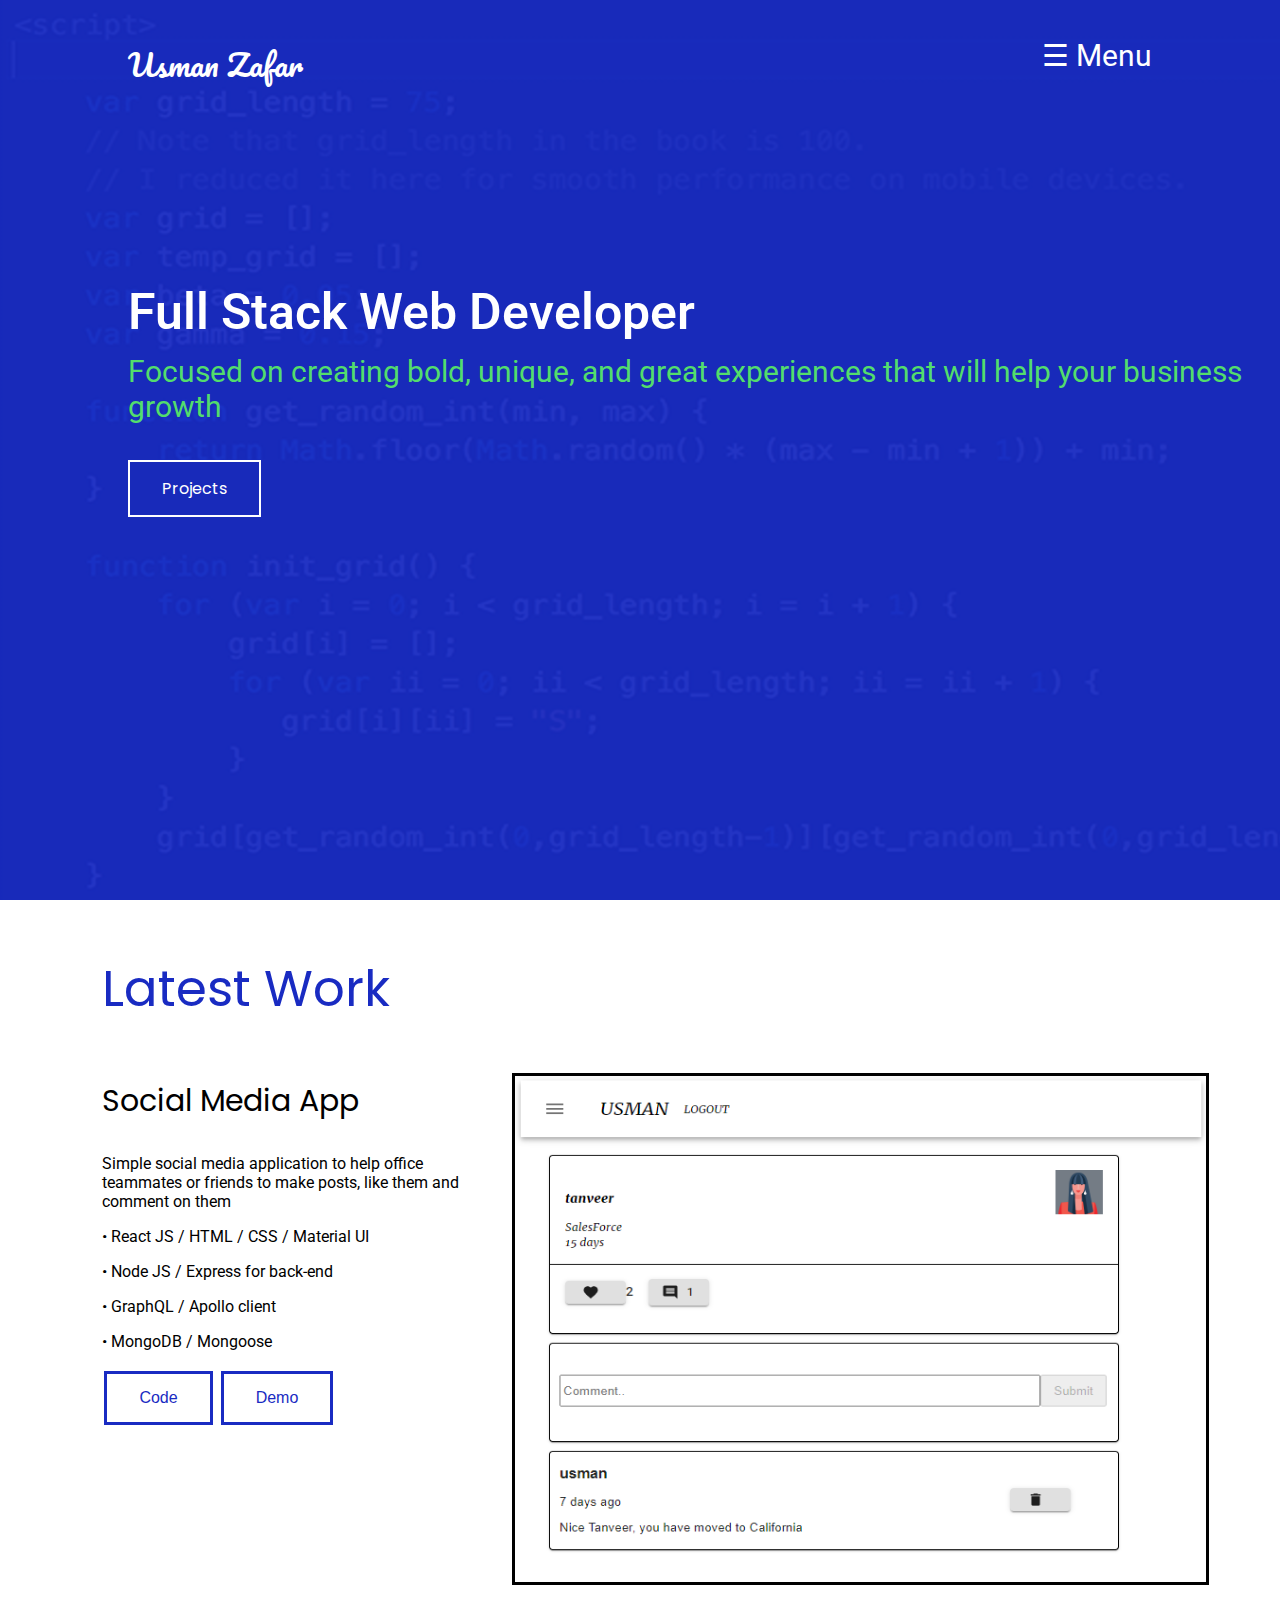
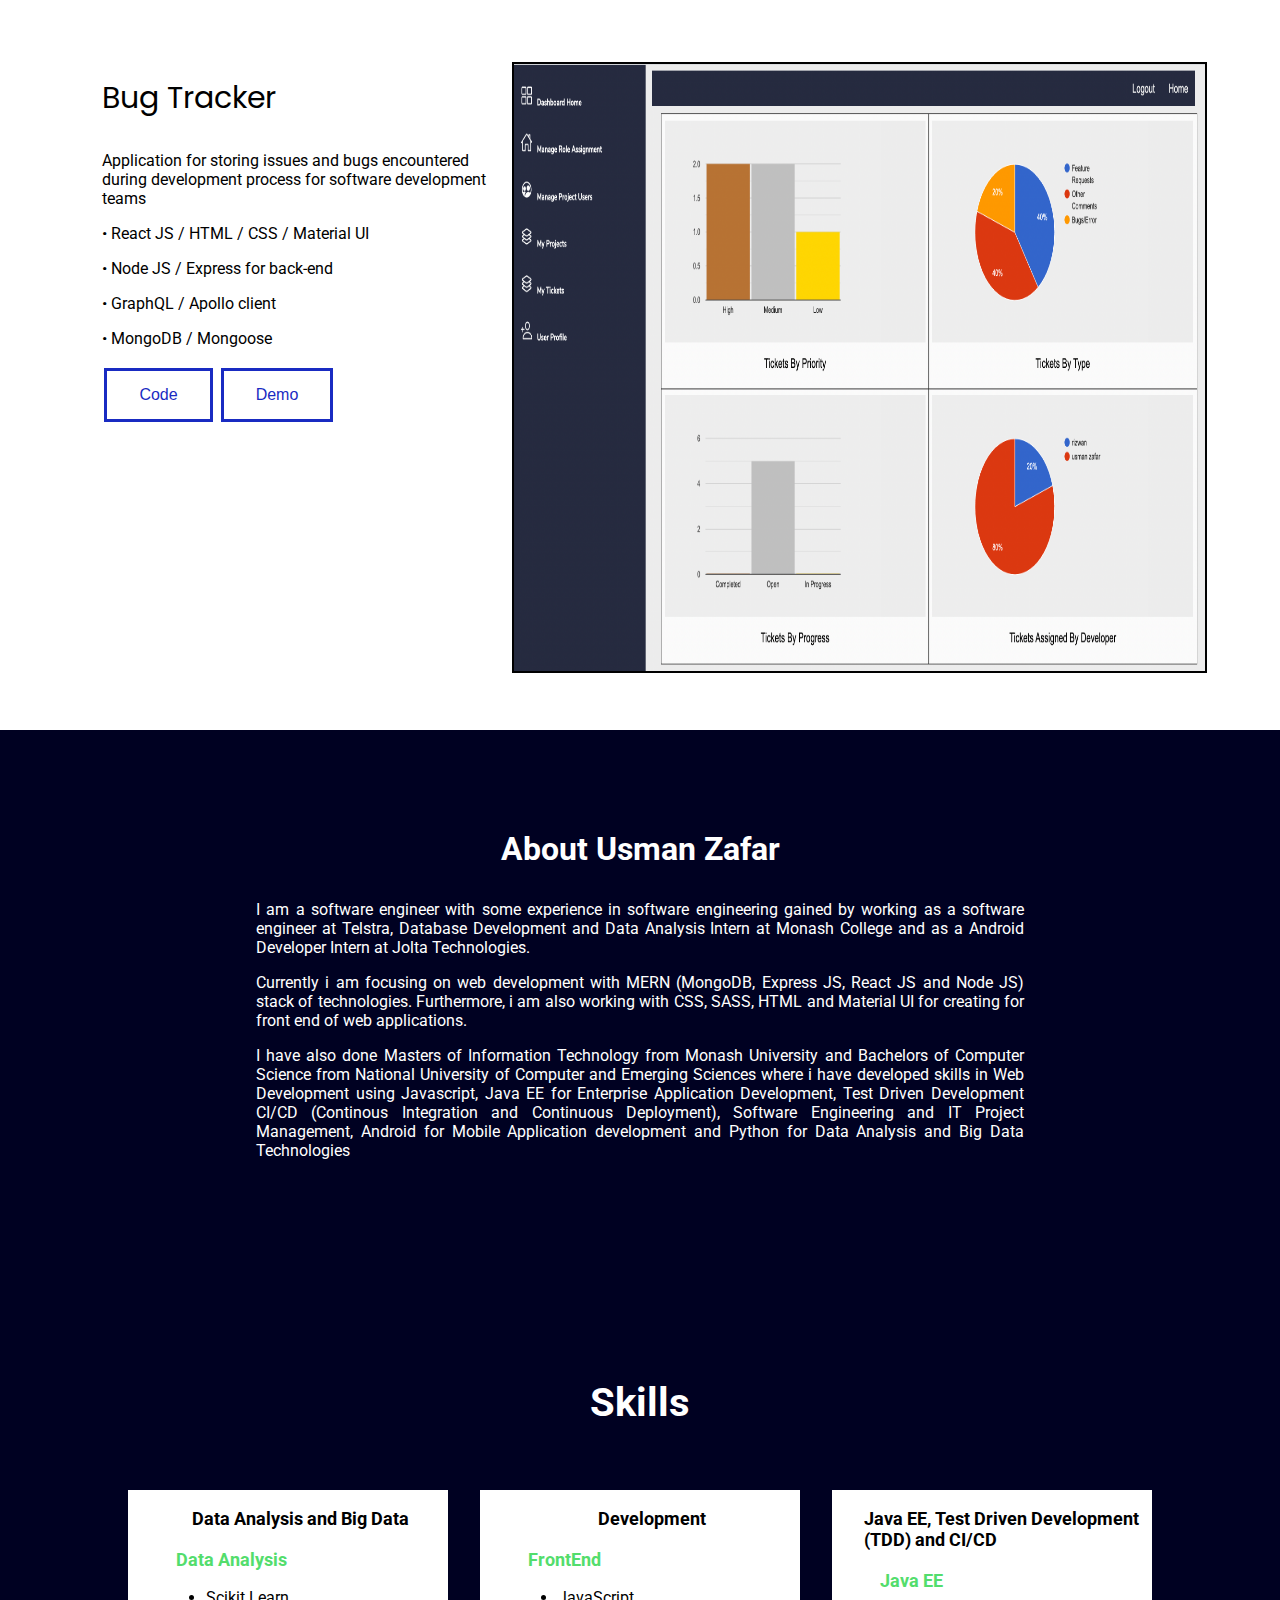
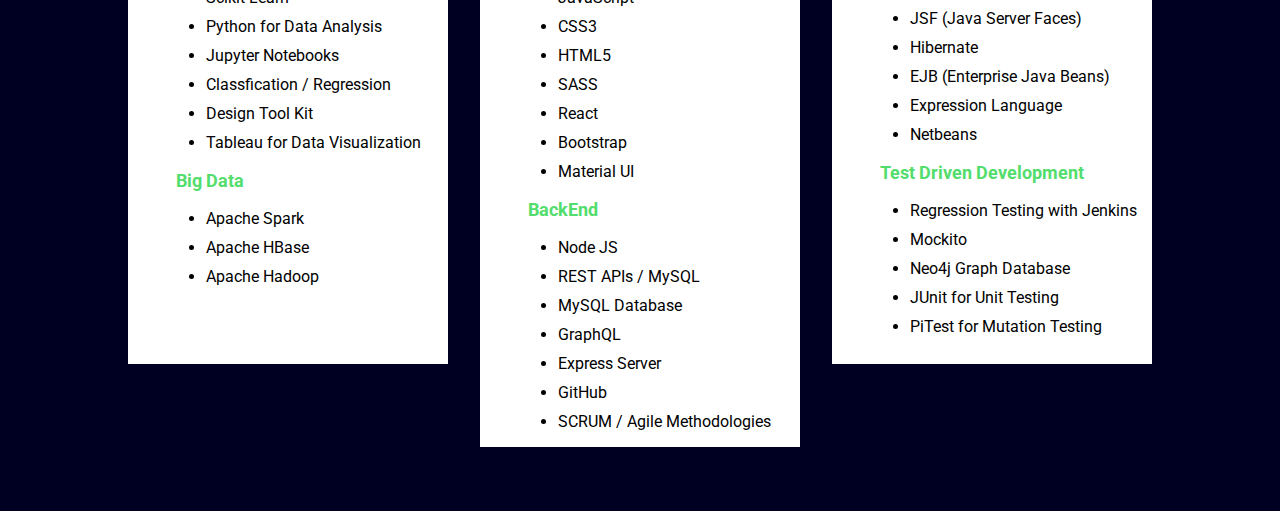
==== index.html @ 54c16af3 "Added more changes for the links" ====
<!DOCTYPE html>
<html lang="en">
<head>
<style>

body {
  font-family: 'Roboto', sans-serif;
  height: 100vh;
  margin: 0;
}

.overlay {
  height: 100%;
  width: 0;
  position: fixed;
  z-index: 1;
  top: 0;
  left: 0;
  background-color: white;
  overflow-x: hidden;
  transition: 0.5s;
}

.overlay-content {
  position: relative;
  top: 25%;
  width: 100%;
  text-align: center;
  margin-top: 30px;
}

.overlay a {
  padding: 8px;
  text-decoration: none;
  font-size: 50px;
  color: #192BC3;
  display: block;
  transition: 0.3s;
}

.linkOne{
  padding: 8px;
  text-decoration: none;
  font-size: 50px;
  color: #192BC3;
  display: block;
  transition: 0.3s;
}

.linkTwo{
  padding: 8px;
  text-decoration: none;
  font-size: 50px;
  color: #192BC3;
  display: block;
  transition: 0.3s;
}

.linkThree{
  padding: 8px;
  text-decoration: none;
  font-size: 50px;
  color: #192BC3;
  display: block;
  transition: 0.3s;
}

.overlay a:hover, .overlay a:focus {
  color: #192BC2;
  text-decoration: none;
  font-size: 60px;
}

.overlay .closebtn {
  position: absolute;
  top: 20px;
  right: 45px;
  font-size: 60px;
  color:#192BC2;
}

@media screen and (max-height: 450px) {
  .overlay a {font-size: 20px}
  .overlay .closebtn {
  font-size: 40px;
  top: 15px;
  right: 35px;
  }
}

.containerOne {
  display: flex;
  justify-content: space-between;
  align-items: flex-end;
}

a:link {
  color: #FFFFFF;
  text-decoration: none;
}

a:hover {
  color: yellow;
  background-color: transparent;
  text-decoration: underline;
}
.buttonThree {
  background-color: white;
  border: 3px solid #192BC2;
  color: #192BC2;
  padding: 15px 32px;
  text-align: center;
  text-decoration: none;
  display: inline-block;
  font-size: 16px;
  margin: 4px 2px;
  cursor: pointer;
}

  .button {
  background-color: white;
  border: 3px solid #192BC2;
  color: #192BC2;
  padding: 15px 32px;
  text-align: center;
  text-decoration: none;
  display: inline-block;
  font-size: 16px;
  margin: 4px 2px;
  cursor: pointer;
}

.button:hover {
  background-color: #192BC2;; /* Green */
  color: white;
  padding: 18px 40px;
}

.buttonOneProjects {
  font-family: 'Poppins', arial;
  color:white;
  padding: 14px 32px;
  text-align: center;
  text-decoration: none;
  display: inline-block;
  font-size: 16px;
  margin: 6px 4px;
  cursor: pointer;
  margin-left: 7.5%;
  margin-right: 80%;
  display:inline-block;
  border: 2px solid white;
}
.buttonOneProjects:hover {
    background-color: white; /* Green */
    text-decoration: none;
    color: green;
    padding: 18px 40px;
}

.hand {
    width: 50px;
    height: 50px;
    margin-left: 5%;
    transition: 0.5s;
    animation: cowmove 3s infinite;   
    display:inline-block
}
.menuButton {
  font-size:30px;cursor:pointer;float: right;margin-top: 3%; margin-right: 10%;
  color: white;
}

.menuButton:hover {
  padding: 5px;
  background-color:#193ec2;
  border-radius: 10px;
}

@keyframes cowmove{
    0% {
      transform: translateX(40px) rotateY(0deg);
    }
    49% {
      transform: translateX(10px) rotateY(0deg);
    }
    50% {
      transform: translateX(10px) rotateY(360deg);
    }
    100% {
      transform: translateX(40px) rotateY(360deg);
    }
}

    </style>
    <link rel="stylesheet" type="text/css" href="css/menu.css">
    <meta charset="UTF-8">
    <meta name="viewport" content="width-device-width, initial-scale=1.0">
    <title>Document</title>
    <link rel="stylesheet" href="css/main.css">
</head>

<script>
  function openNav() {
    document.getElementById("myNav").style.width = "100%";
  }
  
  function closeNav() {
    document.getElementById("myNav").style.width = "0%";
  }
  </script>
<body>
 
<pageOne>

  <div id="myNav" class="overlay">
    <a href="javascript:void(0)" class="closebtn" onclick="closeNav()">&times;</a>
    <div class="overlay-content">

      <a href="#socialMediaApp" class="linkOne" onclick="closeNav()">Latest Work
      </a>
      <a href="#pageThreeDivId" class="linkTwo" onclick="closeNav()">About</a>
      <a href="#containerId" class="linkThree" onclick="closeNav()">Skills</a>
    </div>
  </div>
  
  <div class="owl">
   
    <span class="menuButton" onclick="openNav()">&#9776; Menu</span>
    <p class="nameTitle">Usman Zafar</p>
    <h1 class="title">Full Stack Web Developer</h1>
    <p class="titledescription"> Focused on creating bold, unique, and great experiences that will help your business growth  </p>

    <div class="containerOne">
    <a href="#socialMediaApp"  class="buttonOneProjects" type="button">Projects</a>
    </div>
  </div>
</pageOne>

<pageTwo>
<part>
    <p class="titleLatestWork"id="socialMediaApp">Latest Work</p>
    <p class="subtitle1">Social Media App</p>
    <p class="featured-desc">Simple social media application to help office teammates or friends to make posts,
      like them and comment on them
    </p>
    <p class="featured-desc"> </p>
    <p class="featured-desc"> •  React JS / HTML / CSS / Material UI</p>
    <p class="featured-desc"> •  Node JS / Express for back-end</p>
    <p class="featured-desc"> •  GraphQL / Apollo client</p>
    <p class="featured-desc"> •  MongoDB / Mongoose </p>

    <p class="featured-desc-2" id="featured-desc-image">  
    <input class="button" type="BUTTON" value="Code" onclick="window.location.href='https://github.com/Uzaf2/merng-social-media-application'">
    <input class="button" type="BUTTON" value="Demo" onclick="window.location.href='https://merng-social-media-application.netlify.app'">
    </p>
</part>
<part>
    <a href="https://merng-social-media-application.netlify.app">
        <img class="socialMediaAppImage" id="socialMediaApp2" src="images/socialMediaApplication.PNG" alt="Fretastic">
    </a>
</part>
</pageTwo>

<pageFive>
  <element>
  <p class="subtitle-element-1">Bug Tracker</p>
  <p class="featured-desc-element"> Application for storing issues and bugs encountered during development process for software development teams  </p>
  <p class="featured-desc-element"> </p>
  <p class="featured-desc-element"> •  React JS / HTML / CSS / Material UI</p>
  <p class="featured-desc-element"> •  Node JS / Express for back-end</p>
  <p class="featured-desc-element"> •  GraphQL / Apollo client</p>
  <p class="featured-desc-element"> •  MongoDB / Mongoose </p>
  <p class="featured-desc-element-2">
  <input class="button" type="BUTTON" value="Code" onclick="window.location.href='https://github.com/Uzaf2/bugTracker'">
  <input class="button" type="BUTTON" value="Demo" onclick="window.location.href='https://bugtrackerapplication.netlify.app/'">
  </p>
</element>
  <element>
      <a href="https://bugtrackerapplication.netlify.app/">
      <img class="bugTrackerAppImage" src="images/BugTracker2.png" alt="Fretastic"></a>
      </element>
</pageFive>

<pageThree>
  <div class="pageThreeDiv" id="pageThreeDivId">
  <p class="pageThreeTitle">
    About Usman Zafar
  </p>
  <p class="paragraph">
   I am a software engineer with some experience in software engineering gained by working as a software engineer at 
   Telstra, Database Development and Data Analysis Intern at Monash College and as a Android Developer Intern at Jolta Technologies.
  </p>
  <p class="paragraph">
Currently i am focusing on web development with MERN (MongoDB, Express JS, React JS and Node JS) stack of technologies. Furthermore, i am also working with CSS, SASS, HTML 
and Material UI for creating for front end of web applications.
</p>

<p class="paragraph">

I have also done Masters of Information Technology from Monash University and Bachelors of Computer Science from National University of Computer and Emerging Sciences
where i have developed skills in Web Development using Javascript, Java EE for Enterprise Application Development, Test Driven Development CI/CD (Continous Integration 
and Continuous Deployment), Software Engineering and IT Project Management, Android for Mobile Application development and Python for Data Analysis
and Big Data Technologies
</p>
</div>
</pageThree>
<pageFour>


    <div class="pageFourTitle">
     Skills
    </div>
    <div class="container" id="containerId">


    <div class="item-a">
      <p class="heading2">Data Analysis and Big Data</p>

      <p class= "subHeading">Data Analysis</p>
    <ul>
      <li>Scikit Learn</li>
      <li>Python for Data Analysis</li>
      <li>Jupyter Notebooks</li>
      <li>Classfication / Regression</li>
      <li>Design Tool Kit</li>
      <li>Tableau for Data Visualization</li>

    </ul>
      <p class= "subHeading">Big Data</p>
      <ul>
      <li>Apache Spark</li>
      <li>Apache HBase</li>
      <li>Apache Hadoop</li>
    </ul>
    </ul>
  </div>
  <div class="item-b">
    <p class="heading">Development</p>
    
    <p class= "subHeading">FrontEnd</p>
    <ul>
      <li>JavaScript</li>
      <li>CSS3</li>
      <li>HTML5</li>
      <li>SASS</li>
      <li>React</li>
      <li>Bootstrap</li>
      <li>Material UI</li>
      </ul>
      <p class= "subHeading">BackEnd</p>
      <ul>
      <li>Node JS</li>
      <li>REST APIs / MySQL</li>
      <li>MySQL Database</li>
      <li>GraphQL</li>
      <li>Express Server</li>
      <li>GitHub</li>
      <li>SCRUM / Agile Methodologies</li>
    </ul>
  
</div>
<div class="item-c">
  <p class="heading3">Java EE, Test Driven Development (TDD) and CI/CD </p>

  <p class= "subHeading">Java EE</p>
<ul>
  <li>JSF (Java Server Faces)</li>
  <li>Hibernate</li>
  <li>EJB (Enterprise Java Beans)</li>
  <li>Expression Language</li>
  <li>Netbeans</li>

</ul>
  <p class= "subHeading">Test Driven Development </p>
  <ul>
  <li>Regression Testing with Jenkins</li>
  <li>Mockito</li>
  <li>Neo4j Graph Database</li>
  <li>JUnit for Unit Testing</li>
  <li>PiTest for Mutation Testing</li>
</ul>
</ul>
</div>
</div>
</pageFour>
</body>
</html>
---- css/main.css ----
@import url("https://fonts.googleapis.com/css2?family=Poppins:wght@300;400;700&display=swap");
@import url("https://fonts.googleapis.com/css2?family=Roboto:wght@300;400;700&display=swap");
@import url("https://fonts.googleapis.com/css2?family=Roboto:ital,wght@0,300;0,400;1,500&display=swap");
@import url("https://fonts.googleapis.com/css2?family=Pacifico&family=Roboto:ital,wght@0,300;0,400;1,500&display=swap");
@import url(https://fonts.googleapis.com/css?family=Montserrat:400,700);
body {
  font-family: 'Roboto', sans-serif;
}

.owl {
  top: 50%;
  left: 50%;
  min-width: 100%;
  min-height: 100%;
  background: url(./download.png);
}

.imageResolution {
  width: 500px;
  height: 500px;
}

.pageOne {
  margin: 0;
  min-height: 100%;
  min-width: 100%;
}

.buttonOneProjects {
  margin-left: 10%;
}
.hand {
  margin-left: 0px;
}

h1 {
  color: white;
  font-family: 'Poppins', arial;
  font-weight: 20;
  font-size: 32px;
  margin-top: 20%;
  margin-left: 20%;
}

h3 {
  color: white;
  font-family: 'Poppins', arial;
  font-size: 16px;
  font-weight: 20;
  margin-left: 20%;
}

.grid-container {
  display: -ms-grid;
  display: grid;
  -ms-grid-columns: 30% 70%;
      grid-template-columns: 30% 70%;
  -ms-grid-rows: 30% 70%;
      grid-template-rows: 30% 70%;
  background-color: #2196F3;
  padding: 0px;
  width: 100%;
  height: 100%;
}

.grid-item1 {
  background-color: #1181B2;
  border: 0px solid rgba(0, 0, 0, 0.8);
  padding: 20px;
  font-size: 30px;
  text-align: center;
}

.grid-item2 {
  background-color: #2A1B3D;
  border: 0px solid rgba(0, 0, 0, 0.8);
  padding: 0px;
  font-size: 30px;
  text-align: center;
}

.grid-item3 {
  background-color: #2A1B3D;
  border: 0px solid rgba(0, 0, 0, 0.8);
  padding: 20px;
  font-size: 30px;
  text-align: center;
}

.grid-item4 {
  background-color: #A4B3B6;
  border: 0px solid rgba(0, 0, 0, 0.8);
  padding: 20px;
  font-size: 30px;
  text-align: center;
}

.grid-item2 ul {
  display: -webkit-box;
  display: -ms-flexbox;
  display: flex;
  margin-top: 0%;
  list-style-type: none;
  margin: 0;
  padding: 0;
}

.grid-item2 ul a {
  display: block;
  padding: 0 1em;
  color: white;
  text-decoration: none;
  font-family: 'Poppins', arial;
  margin-right: 70%;
}

.grid-item2 ul li {
  font-weight: 1px;
  font-size: 15px;
}

pageTwo {
  margin: 0;
  display: -ms-grid;
  display: grid;
  -ms-grid-columns: 40% 60%;
  grid-template-columns: 40% 60%;
  -ms-grid-rows: 100%;
  grid-template-rows: 100%;
      grid-template-areas: "part1 part2 " "part1 part2 ";
  min-height: 80%;
  min-width: 100%;
}

.pageThree {
  color: #000122;
}

part:nth-of-type(1) {
  -ms-grid-row: 1;
  -ms-grid-row-span: 2;
  -ms-grid-column: 1;
  grid-area: part1;
  background-color: #FFFFFF;
  width: 100%;
  height: 100%;
}

part:nth-of-type(1) p {
  color: white;
  font-family: 'Poppins', arial;
}

part:nth-of-type(1) .titleLatestWork {
  font-size: 50px;
  margin-top: 10%;
  margin-left: 20%;
  color: #192BC2;
}

part:nth-of-type(1) .subtitle1 {
  font-size: 30px;
  margin-top: 10%;
  margin-left: 20%;
  color: black;
}

part:nth-of-type(1) .subtitle2 {
  font-size: 30px;
  margin-top: 10%;
  margin-left: 20%;
  font-family: 'Roboto', sans-serif;
  font-weight: 400;
  color: black;
}

part:nth-of-type(1) .featured-desc {
  margin-left: 10%;
  margin-left: 20%;
  font-family: 'Roboto', sans-serif;
  color: black;
}

part:nth-of-type(1) .featured-desc-2 {
  margin-left: 20%;
  margin-top: 0%;
  margin-bottom: 10%;
}

part:nth-of-type(2) {
  -ms-grid-row: 1;
  -ms-grid-row-span: 2;
  -ms-grid-column: 2;
  grid-area: part2;
  background-color: #FFFFFF;
  width: 100%;
  height: 100%;
}

.socialMediaAppImage {
  width: 90%;
  height: 70%;
  margin-top: 22.5%;
  margin-right: 10px;
  border: 3px solid black;
}

.socialMediaAppDiv {
  margin-top: 0%;
  margin-bottom: 10%;
  margin-bottom: 0%;
  margin-right: 10px;
  border: 2px solid black;
}

.bugTrackerAppImage {
  margin-top: 5%;
  margin-right: 10px;
  width: 90%;
  height: 90%;
  border: 2px solid black;
}

.skillsBody {
  background-color: #1181B2;
  border: 80px solid #2A1B3D;
}

.skillsBody p {
  color: white;
  font-family: 'Poppins', arial;
}

myskills {
  margin: 0;
  display: -ms-grid;
  display: grid;
  -ms-grid-columns: 20% 80%;
  grid-template-columns: 20% 80%;
  -ms-grid-rows: 100%;
  grid-template-rows: 100%;
      grid-template-areas: "form1 form2" "form1 form2";
}

form:nth-of-type(1) {
  -ms-grid-row: 1;
  -ms-grid-row-span: 2;
  -ms-grid-column: 1;
  grid-area: form1;
  width: 100%;
  height: 100%;
}

form:nth-of-type(2) {
  -ms-grid-row: 1;
  -ms-grid-row-span: 2;
  -ms-grid-column: 2;
  grid-area: form2;
  width: 100%;
  height: 100%;
}

.grid-container1 {
  background-color: #c03546;
  width: 100%;
  height: 100%;
}

.grid-container2 {
  background-color: #2A1B3D;
  width: 100%;
  height: 100%;
}

.skills-grid {
  display: -ms-grid;
  display: grid;
  -ms-grid-columns: 20% 80%;
      grid-template-columns: 20% 80%;
  -ms-grid-rows: 100%;
      grid-template-rows: 100%;
  background-color: #2196F3;
  padding: 0px;
  width: 100%;
  height: 100%;
}

.skills-grid-1 {
  background-color: #1181B2;
  border: 0px solid rgba(0, 0, 0, 0.8);
  padding: 20px;
  font-size: 30px;
  text-align: center;
}

.skills-grid-1 p {
  color: white;
  font-family: 'Poppins', arial;
  font-size: 20px;
}

.skills-grid-2 {
  background-color: #2A1B3D;
  border: 0px solid rgba(0, 0, 0, 0.8);
  padding: 20px;
  font-size: 30px;
  text-align: center;
}

.skills-grid-2 p {
  color: white;
  font-family: 'Poppins', arial;
  font-size: 14px;
  text-align: left;
}

.featured-desc {
  margin-right: 10%;
}

.title {
  color: white;
  margin-left: 10%;
  font-size: 50px;
  font-family: 'Roboto', sans-serif;
  font-weight: 550;
  margin-top: 15%;
  margin-bottom: 1%;
}

.titledescription {
  font-size: 30px;
  font-weight: 400;
  font-family: 'Roboto', sans-serif;
  margin-left: 10%;
  color: #53DD6C;
  margin-top: 0%;
}

.nameTitle {
  font-size: 30px;
  font-weight: 400;
  font-family: 'Pacifico', cursive;
  padding-left: 10%;
  color: white;
  margin-top: 0%;
  bottom: 50%;
  padding-top: 3%;
}

.titledescription2 {
  font-size: 30px;
  font-weight: 400;
  font-family: 'Roboto', sans-serif;
  padding-left: 10%;
  color: #53DD6C;
  margin-top: 0%;
  padding: 0%;
}

.anchor {
  margin-left: 20%;
  margin-top: 70%;
}

.name {
  margin-left: 10%;
  color: white;
  font-family: 'Poppins', arial;
  margin-top: 2%;
  font-size: 16px;
}

.contact-me {
  color: white;
  margin-top: 100px;
  font-family: 'Poppins', arial;
  font-size: 16px;
  text-decoration: none;
}

.contact-grid {
  display: -ms-grid;
  display: grid;
  -ms-grid-columns: 100%;
      grid-template-columns: 100%;
  -ms-grid-rows: 60% 40%;
      grid-template-rows: 60% 40%;
  background-color: #2196F3;
  padding: 0px;
  width: 100%;
  height: 100%;
}

.contact-grid p {
  text-align: left;
  margin-left: 10%;
}

.contact-grid-1 {
  background-color: #1181B2;
  border: 0px solid rgba(0, 0, 0, 0.8);
  padding: 0px;
  font-size: 30px;
}

.contact-grid-1 p {
  color: white;
  font-family: 'Poppins', arial;
  font-size: 20px;
}

.contact-grid-2 {
  background-color: #1e1e28;
  border: 0px solid rgba(0, 0, 0, 0.8);
  padding: 0px;
  font-size: 30px;
}

.contact-grid-2 p {
  color: white;
  font-family: 'Poppins', arial;
  font-size: 14px;
  text-align: left;
}

.contact {
  margin-top: 15%;
}

form {
  max-width: 420px;
  margin: 50px auto;
}

.feedback-input {
  color: white;
  font-family: Helvetica, Arial, sans-serif;
  font-weight: 500;
  font-size: 18px;
  border-radius: 5px;
  line-height: 22px;
  background-color: transparent;
  border: 2px solid #CC6666;
  -webkit-transition: all 0.3s;
  transition: all 0.3s;
  padding: 13px;
  margin-bottom: 15px;
  width: 100%;
  -webkit-box-sizing: border-box;
          box-sizing: border-box;
  outline: 0;
}

.feedback-input:focus {
  border: 2px solid #CC4949;
}

textarea {
  height: 150px;
  line-height: 150%;
  resize: vertical;
}

[type="submit"] {
  font-family: 'Montserrat', Arial, Helvetica, sans-serif;
  width: 100%;
  background: #CC6666;
  border-radius: 5px;
  border: 0;
  cursor: pointer;
  color: white;
  font-size: 24px;
  padding-top: 10px;
  padding-bottom: 10px;
  -webkit-transition: all 0.3s;
  transition: all 0.3s;
  margin-top: -4px;
  font-weight: 700;
}

[type="submit"]:hover {
  background: #CC4949;
}

.submitForm {
  margin-bottom: 13%;
}

.overlay a {
  padding: 8px;
  text-decoration: none;
  font-size: 50px;
  color: #192BC3;
  display: block;
  -webkit-transition: 0.3s;
  transition: 0.3s;
}

.overlay a:hover, .overlay a:focus {
  color: #192BC2;
  text-decoration: none;
  font-size: 60px;
}

a:link {
  color: white;
}

#1, #2 {
  float: left;
  width: 49%;
  display: inline-block;
}

.paragraph {
  color: white;
  font-size: 16px;
  font-family: 'Roboto', sans-serif;
  margin-left: 20%;
  margin-right: 20%;
  -webkit-box-pack: center;
      -ms-flex-pack: center;
          justify-content: center;
  text-align: justify;
  text-justify: inter-word;
}

.pageThreeTitle {
  color: white;
  padding-top: 100px;
  font-family: 'Roboto', sans-serif;
  font-size: 32px;
  font-weight: 700;
  text-align: center;
}

.pageThreeDiv {
  background-color: #000122;
  height: 65%;
}

.pageFour {
  height: 50%;
  width: 100%;
  padding: 0;
  background-color: #000122;
}

.pageFourTitle {
  color: white;
  font-family: 'Roboto', sans-serif;
  font-size: 40px;
  font-weight: 700;
  text-align: center;
  padding-top: 5%;
  background-color: #000122;
}

.container {
  display: -ms-grid;
  display: grid;
  -ms-grid-columns: 25% 25% 25%;
      grid-template-columns: 25% 25% 25%;
  -ms-grid-rows: 100%;
      grid-template-rows: 100%;
  background-color: #000122;
      grid-template-areas: "col1 col2 col3" "col1 col2 col3" "col1 col2 col3";
  padding-top: 5%;
  -webkit-column-gap: 2.5%;
          column-gap: 2.5%;
  -webkit-box-pack: center;
      -ms-flex-pack: center;
          justify-content: center;
  padding-bottom: 5%;
}

.item-a {
  width: 100%;
  height: 85%;
  -ms-grid-row: 1;
  -ms-grid-row-span: 3;
  -ms-grid-column: 1;
  grid-area: col1;
  color: black;
  background-color: white;
  font-family: 'Roboto', sans-serif;
}

.item-a ul {
  list-style-position: outside;
  padding-left: 30px;
  margin-left: 15%;
}

.item-a li {
  margin-bottom: 10px;
}

.item-b {
  width: 100%;
  height: 100%;
  -ms-grid-row: 1;
  -ms-grid-row-span: 3;
  -ms-grid-column: 2;
  grid-area: col2;
  color: black;
  background-color: white;
  font-family: 'Roboto', sans-serif;
}

.item-b ul {
  list-style-position: outside;
  padding-left: 30px;
  margin-left: 15%;
}

.item-b li {
  margin-bottom: 10px;
}

.item-c {
  width: 100%;
  height: 85%;
  -ms-grid-row: 1;
  -ms-grid-row-span: 3;
  -ms-grid-column: 3;
  grid-area: col3;
  color: black;
  background-color: white;
  font-family: 'Roboto', sans-serif;
}

.item-c ul {
  list-style-position: outside;
  padding-left: 30px;
  margin-left: 15%;
}

.item-c li {
  margin-bottom: 10px;
}

.heading {
  -webkit-box-align: center;
      -ms-flex-align: center;
          align-items: center;
  margin-left: 37%;
  font-weight: 700;
  font-size: 18px;
  margin-bottom: 20px;
}

.heading2 {
  -webkit-box-align: center;
      -ms-flex-align: center;
          align-items: center;
  margin-left: 20%;
  font-weight: 700;
  font-size: 18px;
  margin-bottom: 20px;
}

.subHeading {
  -webkit-box-align: center;
      -ms-flex-align: center;
          align-items: center;
  margin-left: 15%;
  font-weight: 700;
  font-size: 18px;
  color: #53DD6C;
}

.heading3 {
  -webkit-box-align: center;
      -ms-flex-align: center;
          align-items: center;
  margin-left: 10%;
  font-weight: 700;
  font-size: 18px;
  margin-bottom: 20px;
}

pageFive {
  margin: 0;
  display: -ms-grid;
  display: grid;
  -ms-grid-columns: 40% 60%;
  grid-template-columns: 40% 60%;
  -ms-grid-rows: 100%;
  grid-template-rows: 100%;
      grid-template-areas: "element1 element2" "element1 element2";
  height: 75%;
  min-width: 100%;
}

element:nth-of-type(1) {
  -ms-grid-row: 1;
  -ms-grid-row-span: 2;
  -ms-grid-column: 1;
  grid-area: element1;
  background-color: #FFFFFF;
  width: 100%;
  height: 100%;
}

element:nth-of-type(1) p {
  color: white;
  font-family: 'Poppins', arial;
}

element:nth-of-type(1) .subtitle-element-1 {
  font-size: 30px;
  margin-top: 10%;
  margin-left: 20%;
  color: black;
}

element:nth-of-type(1) .subtitle-element-2 {
  font-size: 30px;
  margin-top: 10%;
  margin-left: 20%;
  font-family: 'Roboto', sans-serif;
  font-weight: 400;
  color: black;
}

element:nth-of-type(1) .featured-desc-element {
  margin-left: 10%;
  margin-left: 20%;
  font-family: 'Roboto', sans-serif;
  color: black;
}

element:nth-of-type(1) .featured-desc-element-2 {
  margin-left: 20%;
  margin-top: 0%;
  margin-bottom: 0%;
}

element:nth-of-type(2) {
  -ms-grid-row: 1;
  -ms-grid-row-span: 2;
  -ms-grid-column: 2;
  grid-area: element2;
  background-color: #FFFFFF;
}
/*# sourceMappingURL=main.css.map */
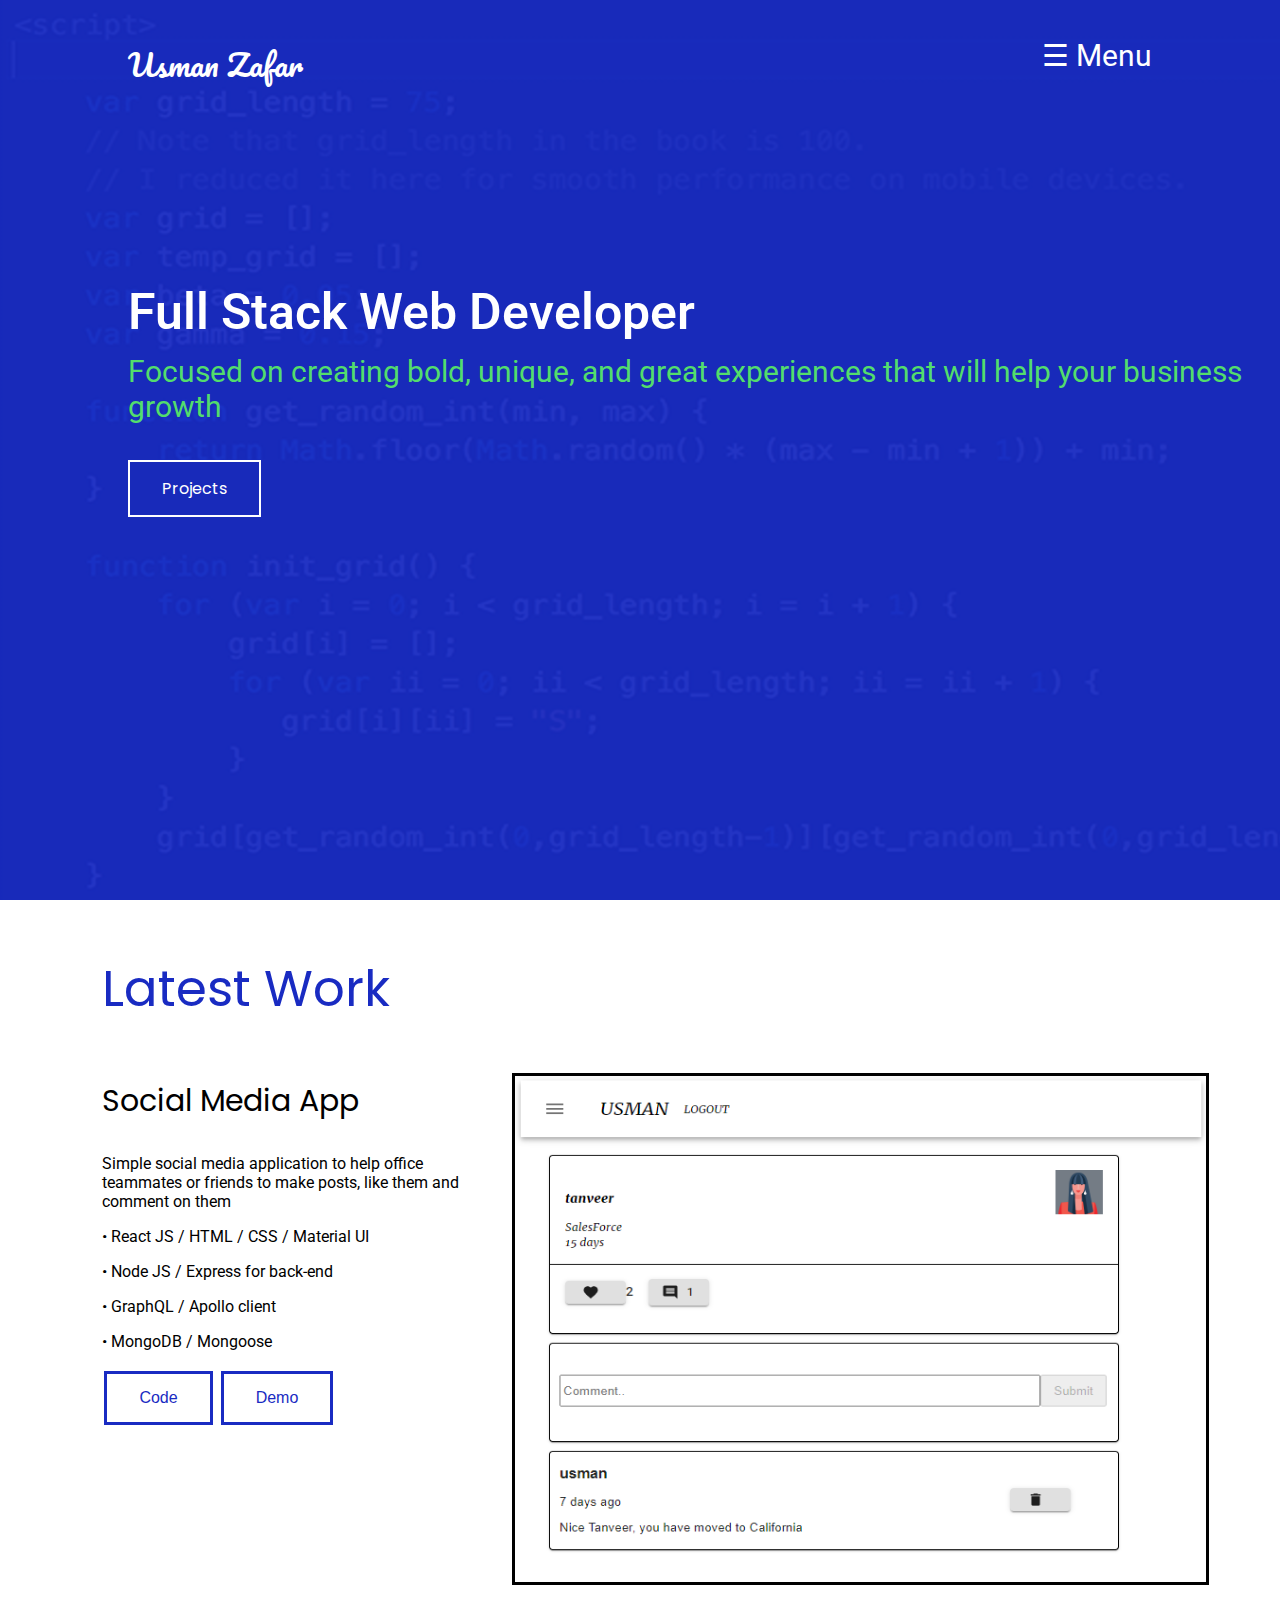
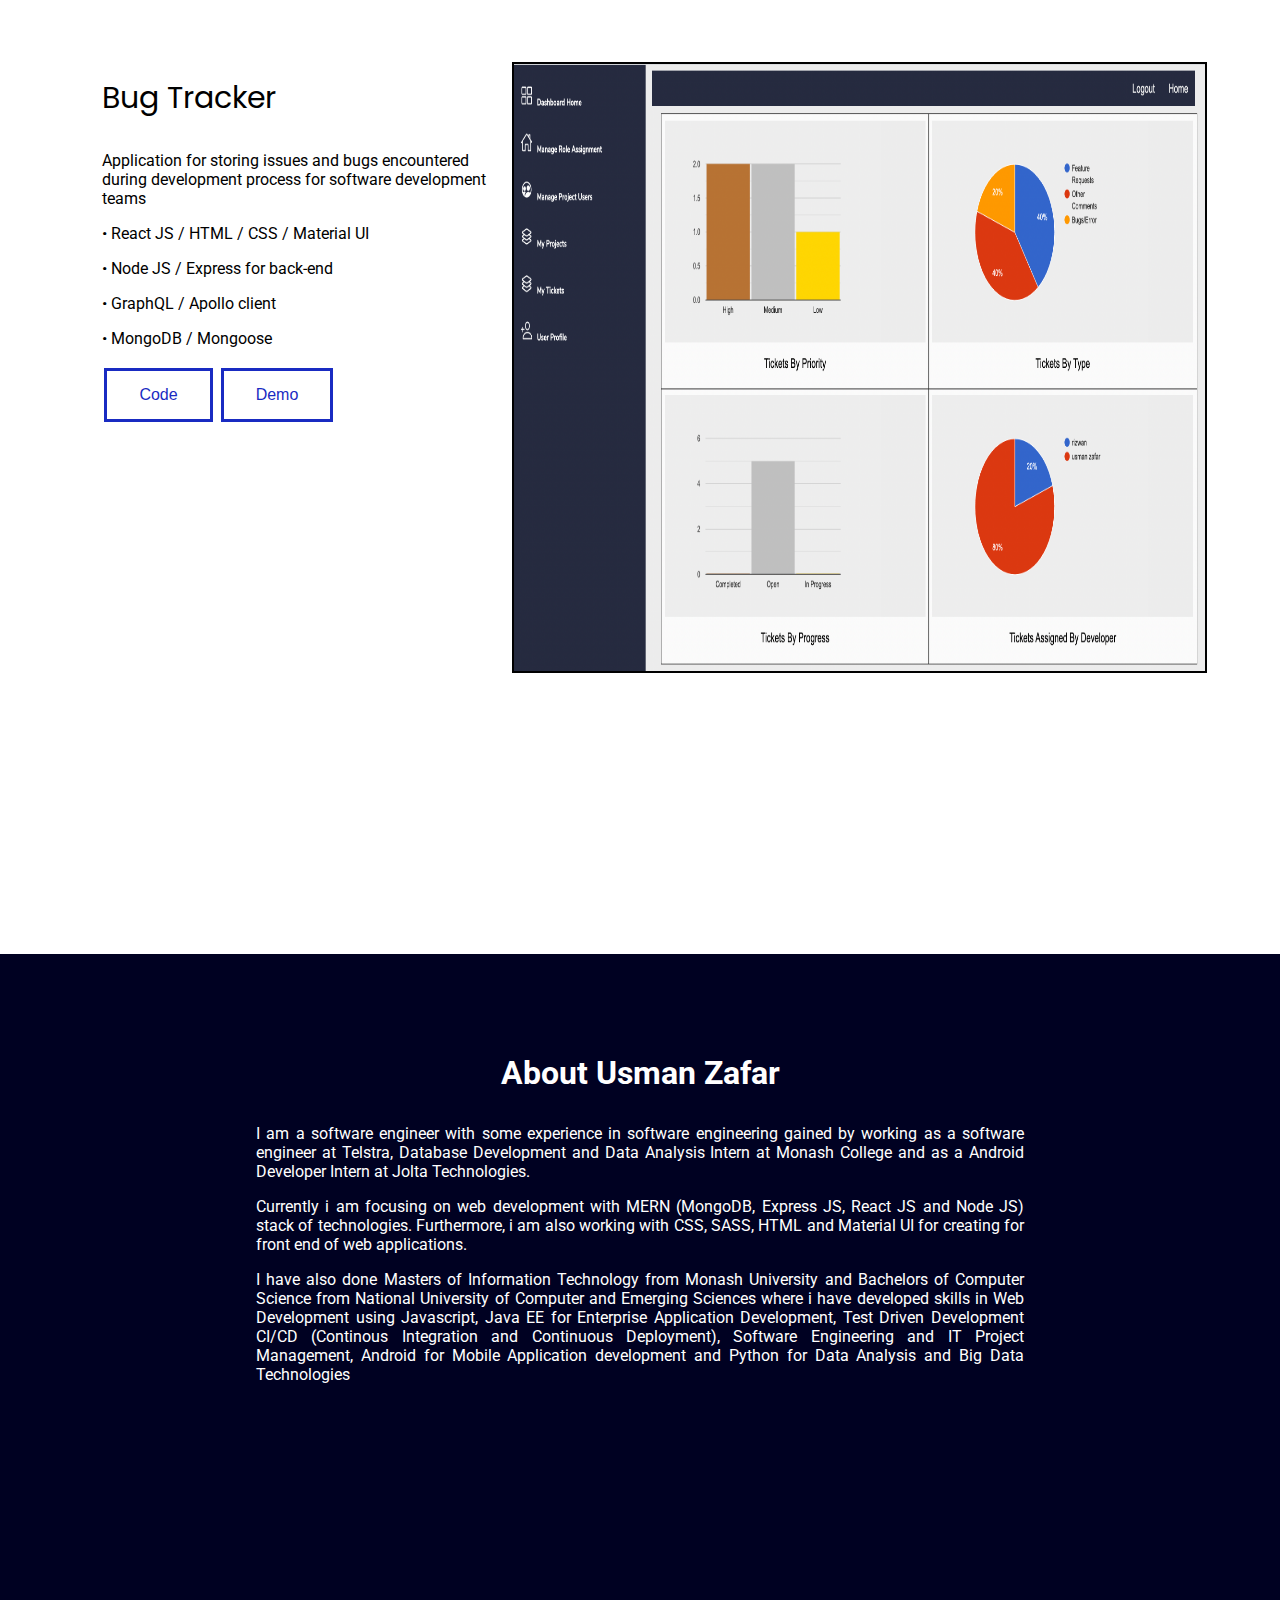
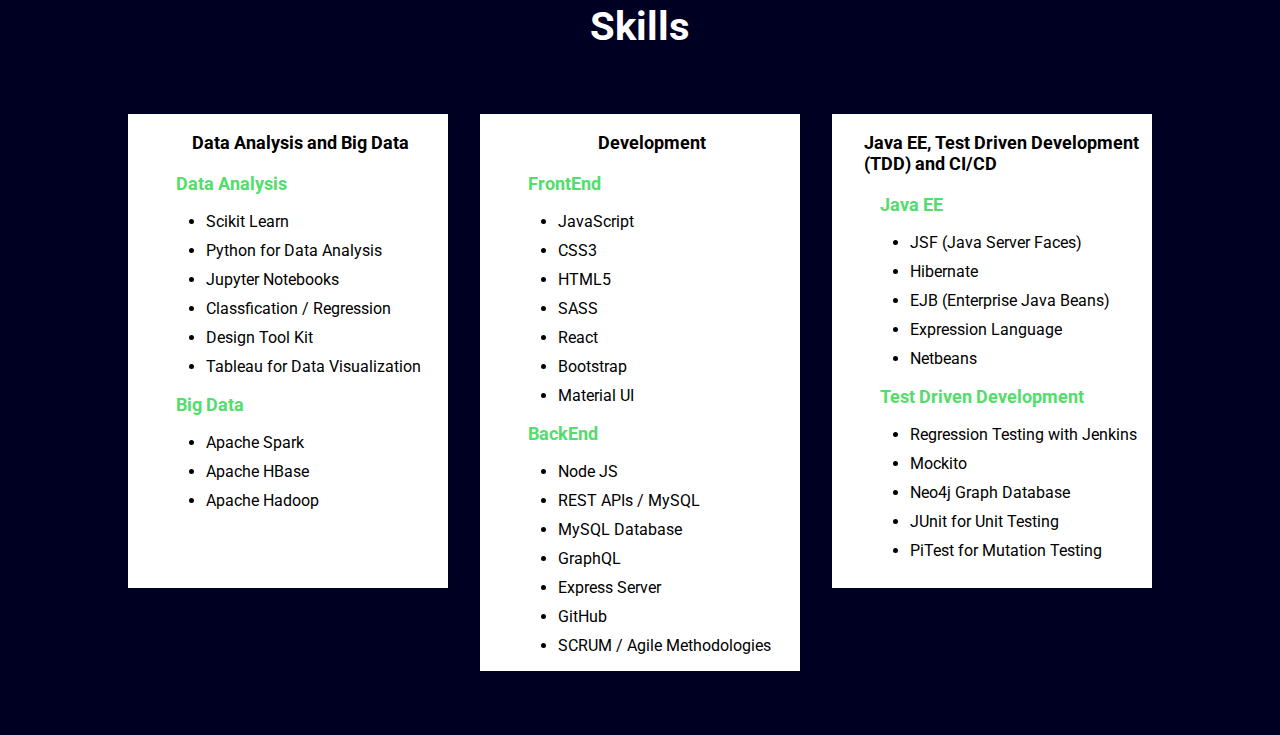
==== commit 1a47d52c: "Made first changes for responsive UI development using media queries for specific devices" ====
--- a/index.html
+++ b/index.html
@@ -16,7 +16,7 @@
   z-index: 1;
   top: 0;
   left: 0;
-  background-color: white;
+  background-color: #192BC2;
   overflow-x: hidden;
   transition: 0.5s;
 }
@@ -25,58 +25,32 @@
   position: relative;
   top: 25%;
   width: 100%;
+  background-color: #192BC2;
   text-align: center;
   margin-top: 30px;
 }
 
 .overlay a {
-  padding: 8px;
+  color: #71D760;
   text-decoration: none;
   font-size: 50px;
-  color: #192BC3;
   display: block;
-  transition: 0.3s;
-}
-
-.linkOne{
-  padding: 8px;
-  text-decoration: none;
-  font-size: 50px;
-  color: #192BC3;
-  display: block;
-  transition: 0.3s;
-}
-
-.linkTwo{
-  padding: 8px;
-  text-decoration: none;
-  font-size: 50px;
-  color: #192BC3;
-  display: block;
-  transition: 0.3s;
-}
-
-.linkThree{
-  padding: 8px;
-  text-decoration: none;
-  font-size: 50px;
-  color: #192BC3;
-  display: block;
-  transition: 0.3s;
 }
 
 .overlay a:hover, .overlay a:focus {
-  color: #192BC2;
+  color: #FFFFE1;
   text-decoration: none;
   font-size: 60px;
-}
+  transition: 0.5s;
+}
+
 
 .overlay .closebtn {
   position: absolute;
   top: 20px;
   right: 45px;
   font-size: 60px;
-  color:#192BC2;
+  color:#FFFFE1;
 }
 
 @media screen and (max-height: 450px) {
@@ -88,11 +62,7 @@
   }
 }
 
-.containerOne {
-  display: flex;
-  justify-content: space-between;
-  align-items: flex-end;
-}
+
 
 a:link {
   color: #FFFFFF;
@@ -216,11 +186,9 @@
   <div id="myNav" class="overlay">
     <a href="javascript:void(0)" class="closebtn" onclick="closeNav()">&times;</a>
     <div class="overlay-content">
-
-      <a href="#socialMediaApp" class="linkOne" onclick="closeNav()">Latest Work
-      </a>
-      <a href="#pageThreeDivId" class="linkTwo" onclick="closeNav()">About</a>
-      <a href="#containerId" class="linkThree" onclick="closeNav()">Skills</a>
+      <a href="#socialMediaApp" onclick="closeNav()">Latest Work</a>
+      <a href="#pageThreeDivId" onclick="closeNav()">About</a>
+      <a href="#containerId" onclick="closeNav()">Skills</a>
     </div>
   </div>
   
@@ -275,11 +243,11 @@
   <input class="button" type="BUTTON" value="Code" onclick="window.location.href='https://github.com/Uzaf2/bugTracker'">
   <input class="button" type="BUTTON" value="Demo" onclick="window.location.href='https://bugtrackerapplication.netlify.app/'">
   </p>
-</element>
+  </element>
   <element>
       <a href="https://bugtrackerapplication.netlify.app/">
       <img class="bugTrackerAppImage" src="images/BugTracker2.png" alt="Fretastic"></a>
-      </element>
+  </element>
 </pageFive>
 
 <pageThree>
--- a/css/main.css
+++ b/css/main.css
@@ -133,10 +133,6 @@
   min-width: 100%;
 }
 
-.pageThree {
-  color: #000122;
-}
-
 part:nth-of-type(1) {
   -ms-grid-row: 1;
   -ms-grid-row-span: 2;
@@ -184,8 +180,8 @@
 
 part:nth-of-type(1) .featured-desc-2 {
   margin-left: 20%;
-  margin-top: 0%;
   margin-bottom: 10%;
+  height: 20%;
 }
 
 part:nth-of-type(2) {
@@ -323,6 +319,7 @@
 .title {
   color: white;
   margin-left: 10%;
+  height: auto;
   font-size: 50px;
   font-family: 'Roboto', sans-serif;
   font-weight: 550;
@@ -348,6 +345,71 @@
   margin-top: 0%;
   bottom: 50%;
   padding-top: 3%;
+}
+
+pageFive {
+  margin: 0;
+  margin-bottom: 20%;
+  display: -ms-grid;
+  display: grid;
+  -ms-grid-columns: 40% 60%;
+  grid-template-columns: 40% 60%;
+  -ms-grid-rows: 100%;
+  grid-template-rows: 100%;
+      grid-template-areas: "element1 element2"+ "element1 element2";
+  height: 75%;
+  min-width: 100%;
+}
+
+element:nth-of-type(1) {
+  -ms-grid-row: 1;
+  -ms-grid-row-span: 2;
+  -ms-grid-column: 1;
+  grid-area: element1;
+  background-color: #FFFFFF;
+  width: 100%;
+  height: 100%;
+}
+
+element:nth-of-type(1) p {
+  color: white;
+  font-family: 'Poppins', arial;
+}
+
+element:nth-of-type(1) .subtitle-element-1 {
+  font-size: 30px;
+  margin-top: 10%;
+  margin-left: 20%;
+  color: black;
+}
+
+element:nth-of-type(1) .subtitle-element-2 {
+  font-size: 30px;
+  margin-top: 10%;
+  margin-left: 20%;
+  font-family: 'Roboto', sans-serif;
+  font-weight: 400;
+  color: black;
+}
+
+element:nth-of-type(1) .featured-desc-element {
+  margin-left: 10%;
+  margin-left: 20%;
+  font-family: 'Roboto', sans-serif;
+  color: black;
+}
+
+element:nth-of-type(1) .featured-desc-element-2 {
+  margin-left: 20%;
+}
+
+element:nth-of-type(2) {
+  -ms-grid-row: 1;
+  -ms-grid-row-span: 2;
+  -ms-grid-column: 2;
+  grid-area: element2;
+  background-color: #FFFFFF;
 }
 
 .titledescription2 {
@@ -489,22 +551,6 @@
   margin-bottom: 13%;
 }
 
-.overlay a {
-  padding: 8px;
-  text-decoration: none;
-  font-size: 50px;
-  color: #192BC3;
-  display: block;
-  -webkit-transition: 0.3s;
-  transition: 0.3s;
-}
-
-.overlay a:hover, .overlay a:focus {
-  color: #192BC2;
-  text-decoration: none;
-  font-size: 60px;
-}
-
 a:link {
   color: white;
 }
@@ -542,13 +588,6 @@
   height: 65%;
 }
 
-.pageFour {
-  height: 50%;
-  width: 100%;
-  padding: 0;
-  background-color: #000122;
-}
-
 .pageFourTitle {
   color: white;
   font-family: 'Roboto', sans-serif;
@@ -556,6 +595,25 @@
   font-weight: 700;
   text-align: center;
   padding-top: 5%;
+  background-color: #000122;
+}
+
+.containerOne {
+  display: -webkit-box;
+  display: -ms-flexbox;
+  display: flex;
+  -webkit-box-pack: justify;
+      -ms-flex-pack: justify;
+          justify-content: space-between;
+  -webkit-box-align: end;
+      -ms-flex-align: end;
+          align-items: flex-end;
+}
+
+.pageFour {
+  height: 50%;
+  width: 100%;
+  padding: 0;
   background-color: #000122;
 }
 
@@ -665,6 +723,16 @@
   margin-bottom: 20px;
 }
 
+.heading3 {
+  -webkit-box-align: center;
+      -ms-flex-align: center;
+          align-items: center;
+  margin-left: 10%;
+  font-weight: 700;
+  font-size: 18px;
+  margin-bottom: 20px;
+}
+
 .subHeading {
   -webkit-box-align: center;
       -ms-flex-align: center;
@@ -675,79 +743,761 @@
   color: #53DD6C;
 }
 
-.heading3 {
-  -webkit-box-align: center;
-      -ms-flex-align: center;
-          align-items: center;
-  margin-left: 10%;
-  font-weight: 700;
-  font-size: 18px;
-  margin-bottom: 20px;
-}
-
-pageFive {
-  margin: 0;
-  display: -ms-grid;
-  display: grid;
-  -ms-grid-columns: 40% 60%;
-  grid-template-columns: 40% 60%;
-  -ms-grid-rows: 100%;
-  grid-template-rows: 100%;
-      grid-template-areas: "element1 element2"- "element1 element2";
-  height: 75%;
-  min-width: 100%;
-}
-
-element:nth-of-type(1) {
-  -ms-grid-row: 1;
-  -ms-grid-row-span: 2;
-  -ms-grid-column: 1;
-  grid-area: element1;
-  background-color: #FFFFFF;
-  width: 100%;
-  height: 100%;
-}
-
-element:nth-of-type(1) p {
-  color: white;
-  font-family: 'Poppins', arial;
-}
-
-element:nth-of-type(1) .subtitle-element-1 {
-  font-size: 30px;
-  margin-top: 10%;
-  margin-left: 20%;
-  color: black;
-}
-
-element:nth-of-type(1) .subtitle-element-2 {
-  font-size: 30px;
-  margin-top: 10%;
-  margin-left: 20%;
-  font-family: 'Roboto', sans-serif;
-  font-weight: 400;
-  color: black;
-}
-
-element:nth-of-type(1) .featured-desc-element {
-  margin-left: 10%;
-  margin-left: 20%;
-  font-family: 'Roboto', sans-serif;
-  color: black;
-}
-
-element:nth-of-type(1) .featured-desc-element-2 {
-  margin-left: 20%;
-  margin-top: 0%;
-  margin-bottom: 0%;
-}
-
-element:nth-of-type(2) {
-  -ms-grid-row: 1;
-  -ms-grid-row-span: 2;
-  -ms-grid-column: 2;
-  grid-area: element2;
-  background-color: #FFFFFF;
+@media only screen and (max-width: 380px) {
+  pageFive {
+    margin: 0;
+    display: -ms-grid;
+    display: grid;
+    -ms-grid-columns: 100%;
+    grid-template-columns: 100%;
+    -ms-grid-rows: 60% 40%;
+    grid-template-rows: 60% 40%;
+        grid-template-areas: "element1"+ "element2";
+    min-height: 100%;
+    min-width: 100%;
+  }
+  element:nth-of-type(1) {
+    -ms-grid-row: 1;
+    -ms-grid-column: 1;
+    grid-area: element1;
+    background-color: #FFFFFF;
+    min-width: 100%;
+    min-height: 100%;
+  }
+  element:nth-of-type(1) p {
+    color: white;
+    font-family: 'Poppins', arial;
+  }
+  element:nth-of-type(1) .subtitle-element-1 {
+    font-size: 30px;
+    margin-top: 1%;
+    margin-left: 20%;
+    color: black;
+  }
+  element:nth-of-type(1) .featured-desc-element {
+    margin-left: 10%;
+    margin-left: 10%;
+    font-family: 'Roboto', sans-serif;
+    color: black;
+  }
+  element:nth-of-type(1) .featured-desc-element-2 {
+    margin-left: 10%;
+    margin-bottom: 40%;
+  }
+  element:nth-of-type(2) {
+    -ms-grid-row: 2;
+    -ms-grid-column: 1;
+    grid-area: element2;
+    background-color: #FFFFFF;
+    width: 100%;
+    height: 100%;
+  }
+  element:nth-of-type(2) .bugTrackerAppImage {
+    margin-right: 10px;
+    margin-left: 5%;
+    border: 2px solid black;
+  }
+}
+
+@media only screen and (max-width: 380px) {
+  pageThree {
+    color: #000122;
+    width: 100%;
+    height: 100%;
+  }
+  pageThree .paragraph {
+    color: white;
+    font-size: 10px;
+    font-family: 'Roboto', sans-serif;
+    margin-left: 10%;
+    margin-right: 10%;
+    -webkit-box-pack: center;
+        -ms-flex-pack: center;
+            justify-content: center;
+    text-align: justify;
+    text-justify: inter-word;
+  }
+  pageThree .pageThreeTitle {
+    color: white;
+    font-family: 'Roboto', sans-serif;
+    font-size: 20px;
+    font-weight: 700;
+    text-align: center;
+  }
+  pageThree .pageThreeDiv {
+    background-color: #000122;
+    height: 70%;
+  }
+  .pageFour {
+    height: 50%;
+    width: 100%;
+    padding: 0;
+    background-color: #000122;
+  }
+  .pageFour .pageFourTitle {
+    color: white;
+    font-family: 'Roboto', sans-serif;
+    font-size: 12px;
+    font-weight: 400;
+    text-align: center;
+    padding-top: 5%;
+    background-color: #000122;
+  }
+  .container {
+    display: -ms-grid;
+    display: grid;
+    -ms-grid-columns: 30% 30% 30%;
+        grid-template-columns: 30% 30% 30%;
+    -ms-grid-rows: 100%;
+        grid-template-rows: 100%;
+    background-color: #000122;
+        grid-template-areas: "col1 col2 col3"+ "col1 col2 col3"+ "col1 col2 col3";
+    padding-top: 5%;
+    -webkit-column-gap: 1.0%;
+            column-gap: 1.0%;
+    -webkit-box-pack: center;
+        -ms-flex-pack: center;
+            justify-content: center;
+    padding-bottom: 5%;
+  }
+  .containerOne {
+    display: -webkit-box;
+    display: -ms-flexbox;
+    display: flex;
+    -webkit-box-pack: justify;
+        -ms-flex-pack: justify;
+            justify-content: space-between;
+    -webkit-box-align: end;
+        -ms-flex-align: end;
+            align-items: flex-end;
+  }
+  .item-a {
+    width: 100%;
+    height: 85%;
+    -ms-grid-row: 1;
+    -ms-grid-row-span: 3;
+    -ms-grid-column: 1;
+    grid-area: col1;
+    color: black;
+    background-color: white;
+    font-family: 'Roboto', sans-serif;
+  }
+  .item-a .subHeading {
+    -webkit-box-align: center;
+        -ms-flex-align: center;
+            align-items: center;
+    margin-left: 15%;
+    font-weight: 700;
+    font-size: 12px;
+    color: #53DD6C;
+  }
+  .item-a .heading2 {
+    -webkit-box-align: center;
+        -ms-flex-align: center;
+            align-items: center;
+    margin-left: 10%;
+    font-weight: 700;
+    font-size: 12px;
+    margin-bottom: 20px;
+  }
+  .item-a ul {
+    list-style: none;
+    padding: 0;
+    margin: 0;
+    font-size: 12px;
+    margin-left: 10px;
+  }
+  .item-a li {
+    margin-bottom: 5px;
+  }
+  .item-b {
+    width: 100%;
+    height: 100%;
+    -ms-grid-row: 1;
+    -ms-grid-row-span: 3;
+    -ms-grid-column: 2;
+    grid-area: col2;
+    color: black;
+    background-color: white;
+    font-family: 'Roboto', sans-serif;
+  }
+  .item-b .subHeading {
+    -webkit-box-align: center;
+        -ms-flex-align: center;
+            align-items: center;
+    margin-left: 15%;
+    font-weight: 700;
+    font-size: 12px;
+    color: #53DD6C;
+  }
+  .item-b .heading {
+    -webkit-box-align: center;
+        -ms-flex-align: center;
+            align-items: center;
+    margin-left: 10%;
+    font-weight: 700;
+    font-size: 12px;
+    margin-bottom: 20px;
+  }
+  .item-b ul {
+    list-style: none;
+    padding: 0;
+    margin: 0;
+    font-size: 12px;
+    margin-left: 10px;
+  }
+  .item-b li {
+    margin-bottom: 5px;
+  }
+  .item-c {
+    width: 100%;
+    height: 85%;
+    -ms-grid-row: 1;
+    -ms-grid-row-span: 3;
+    -ms-grid-column: 3;
+    grid-area: col3;
+    color: black;
+    background-color: white;
+    font-family: 'Roboto', sans-serif;
+  }
+  .item-c .subHeading {
+    -webkit-box-align: center;
+        -ms-flex-align: center;
+            align-items: center;
+    margin-left: 15%;
+    font-weight: 700;
+    font-size: 12px;
+    color: #53DD6C;
+  }
+  .item-c .heading3 {
+    -webkit-box-align: center;
+        -ms-flex-align: center;
+            align-items: center;
+    margin-left: 10%;
+    font-weight: 700;
+    font-size: 12px;
+    margin-bottom: 20px;
+  }
+  .item-c ul {
+    list-style: none;
+    padding: 0;
+    margin: 0;
+    font-size: 12px;
+    margin-left: 10px;
+  }
+  .item-c li {
+    margin-bottom: 5px;
+  }
+  pageTwo {
+    margin: 0;
+    display: -ms-grid;
+    display: grid;
+    -ms-grid-columns: 100%;
+    grid-template-columns: 100%;
+    -ms-grid-rows: 50% 50%;
+    grid-template-rows: 50% 50%;
+        grid-template-areas: "part1"+ "part2";
+    min-height: 100%;
+    min-width: 100%;
+  }
+  part:nth-of-type(1) {
+    -ms-grid-row: 1;
+    -ms-grid-column: 1;
+    grid-area: part1;
+    background-color: #FFFFFF;
+    width: 100%;
+    height: 100%;
+  }
+  part:nth-of-type(1) p {
+    color: white;
+    font-family: 'Poppins', arial;
+  }
+  part:nth-of-type(1) .titleLatestWork {
+    font-size: 30px;
+    margin-top: 15%;
+    margin-left: 20%;
+    color: #192BC2;
+  }
+  part:nth-of-type(1) .subtitle1 {
+    font-size: 30px;
+    margin-top: 5%;
+    margin-left: 10%;
+    color: black;
+  }
+  part:nth-of-type(1) .subtitle2 {
+    font-size: 30px;
+    margin-top: 10%;
+    margin-left: 20%;
+    font-family: 'Roboto', sans-serif;
+    font-weight: 400;
+    color: black;
+  }
+  part:nth-of-type(1) .featured-desc {
+    margin-left: 10%;
+    font-family: 'Roboto', sans-serif;
+    color: black;
+  }
+  part:nth-of-type(1) .featured-desc-2 {
+    margin-left: 20%;
+    margin-bottom: 40%;
+  }
+  part:nth-of-type(2) {
+    -ms-grid-row: 2;
+    -ms-grid-column: 1;
+    grid-area: part2;
+    background-color: #FFFFFF;
+    width: 100%;
+    height: 100%;
+    margin-left: 5%;
+  }
+  .socialMediaAppImage {
+    width: 90%;
+    height: 70%;
+    margin-top: 20%;
+    margin-right: 10px;
+    border: 3px solid black;
+  }
+  .nameTitle {
+    font-size: 14px;
+    font-weight: 100;
+    font-family: 'Pacifico', cursive;
+    padding-left: 10%;
+    color: white;
+    margin-top: 0%;
+    bottom: 50%;
+    padding-top: 3%;
+  }
+  .title {
+    color: white;
+    margin-left: 10%;
+    height: auto;
+    font-size: 20px;
+    font-family: 'Roboto', sans-serif;
+    font-weight: 400;
+    margin-top: 35%;
+    margin-bottom: 1%;
+  }
+  .titledescription {
+    font-size: 15px;
+    font-weight: 400;
+    font-family: 'Roboto', sans-serif;
+    margin-left: 10%;
+    color: #53DD6C;
+    margin-top: 0%;
+    overflow: hidden;
+    max-width: 70%;
+  }
+  .buttonOneProjects {
+    margin-left: 10%;
+  }
+  .containerOne {
+    display: -webkit-box;
+    display: -ms-flexbox;
+    display: flex;
+    margin: 5px;
+    padding: 5px;
+    -webkit-box-pack: justify;
+        -ms-flex-pack: justify;
+            justify-content: space-between;
+    -webkit-box-align: end;
+        -ms-flex-align: end;
+            align-items: flex-end;
+  }
+  .menuButton {
+    font-size: 15px;
+    cursor: pointer;
+    float: right;
+    margin-top: 4%;
+    margin-right: 10%;
+    color: white;
+  }
+  .menuButton:hover {
+    padding: 5px;
+    background-color: #193ec2;
+    border-radius: 10px;
+  }
+}
+
+@media only screen and (max-width: 420px) {
+  pageThree {
+    color: #000122;
+    width: 100%;
+    height: 100%;
+  }
+  pageThree .paragraph {
+    color: white;
+    font-size: 10px;
+    font-family: 'Roboto', sans-serif;
+    margin-left: 10%;
+    margin-right: 10%;
+    -webkit-box-pack: center;
+        -ms-flex-pack: center;
+            justify-content: center;
+    text-align: justify;
+    text-justify: inter-word;
+  }
+  pageThree .pageThreeTitle {
+    color: white;
+    font-family: 'Roboto', sans-serif;
+    font-size: 20px;
+    font-weight: 700;
+    text-align: center;
+  }
+  pageThree .pageThreeDiv {
+    background-color: #000122;
+    height: 70%;
+  }
+  .pageFour {
+    height: 50%;
+    width: 100%;
+    padding: 0;
+    background-color: #000122;
+  }
+  .pageFour .pageFourTitle {
+    color: white;
+    font-family: 'Roboto', sans-serif;
+    font-size: 12px;
+    font-weight: 400;
+    text-align: center;
+    padding-top: 5%;
+    background-color: #000122;
+  }
+  .container {
+    display: -ms-grid;
+    display: grid;
+    -ms-grid-columns: 30% 30% 30%;
+        grid-template-columns: 30% 30% 30%;
+    -ms-grid-rows: 100%;
+        grid-template-rows: 100%;
+    background-color: #000122;
+        grid-template-areas: "col1 col2 col3"+ "col1 col2 col3"+ "col1 col2 col3";
+    padding-top: 5%;
+    -webkit-column-gap: 1.0%;
+            column-gap: 1.0%;
+    -webkit-box-pack: center;
+        -ms-flex-pack: center;
+            justify-content: center;
+    padding-bottom: 5%;
+  }
+  .containerOne {
+    display: -webkit-box;
+    display: -ms-flexbox;
+    display: flex;
+    -webkit-box-pack: justify;
+        -ms-flex-pack: justify;
+            justify-content: space-between;
+    -webkit-box-align: end;
+        -ms-flex-align: end;
+            align-items: flex-end;
+  }
+  .item-a {
+    width: 100%;
+    height: 85%;
+    -ms-grid-row: 1;
+    -ms-grid-row-span: 3;
+    -ms-grid-column: 1;
+    grid-area: col1;
+    color: black;
+    background-color: white;
+    font-family: 'Roboto', sans-serif;
+  }
+  .item-a .subHeading {
+    -webkit-box-align: center;
+        -ms-flex-align: center;
+            align-items: center;
+    margin-left: 15%;
+    font-weight: 700;
+    font-size: 12px;
+    color: #53DD6C;
+  }
+  .item-a .heading2 {
+    -webkit-box-align: center;
+        -ms-flex-align: center;
+            align-items: center;
+    margin-left: 10%;
+    font-weight: 700;
+    font-size: 12px;
+    margin-bottom: 20px;
+  }
+  .item-a ul {
+    list-style: none;
+    padding: 0;
+    margin: 0;
+    font-size: 12px;
+    margin-left: 10px;
+  }
+  .item-a li {
+    margin-bottom: 5px;
+  }
+  .item-b {
+    width: 100%;
+    height: 100%;
+    -ms-grid-row: 1;
+    -ms-grid-row-span: 3;
+    -ms-grid-column: 2;
+    grid-area: col2;
+    color: black;
+    background-color: white;
+    font-family: 'Roboto', sans-serif;
+  }
+  .item-b .subHeading {
+    -webkit-box-align: center;
+        -ms-flex-align: center;
+            align-items: center;
+    margin-left: 15%;
+    font-weight: 700;
+    font-size: 12px;
+    color: #53DD6C;
+  }
+  .item-b .heading {
+    -webkit-box-align: center;
+        -ms-flex-align: center;
+            align-items: center;
+    margin-left: 10%;
+    font-weight: 700;
+    font-size: 12px;
+    margin-bottom: 20px;
+  }
+  .item-b ul {
+    list-style: none;
+    padding: 0;
+    margin: 0;
+    font-size: 12px;
+    margin-left: 10px;
+  }
+  .item-b li {
+    margin-bottom: 5px;
+  }
+  .item-c {
+    width: 100%;
+    height: 85%;
+    -ms-grid-row: 1;
+    -ms-grid-row-span: 3;
+    -ms-grid-column: 3;
+    grid-area: col3;
+    color: black;
+    background-color: white;
+    font-family: 'Roboto', sans-serif;
+  }
+  .item-c .subHeading {
+    -webkit-box-align: center;
+        -ms-flex-align: center;
+            align-items: center;
+    margin-left: 15%;
+    font-weight: 700;
+    font-size: 12px;
+    color: #53DD6C;
+  }
+  .item-c .heading3 {
+    -webkit-box-align: center;
+        -ms-flex-align: center;
+            align-items: center;
+    margin-left: 10%;
+    font-weight: 700;
+    font-size: 12px;
+    margin-bottom: 20px;
+  }
+  .item-c ul {
+    list-style: none;
+    padding: 0;
+    margin: 0;
+    font-size: 12px;
+    margin-left: 10px;
+  }
+  .item-c li {
+    margin-bottom: 5px;
+  }
+  pageTwo {
+    margin: 0;
+    display: -ms-grid;
+    display: grid;
+    -ms-grid-columns: 100%;
+    grid-template-columns: 100%;
+    -ms-grid-rows: 50% 50%;
+    grid-template-rows: 50% 50%;
+        grid-template-areas: "part1"+ "part2";
+    min-height: 100%;
+    min-width: 100%;
+  }
+  part:nth-of-type(1) {
+    -ms-grid-row: 1;
+    -ms-grid-column: 1;
+    grid-area: part1;
+    background-color: #FFFFFF;
+    width: 100%;
+    height: 100%;
+  }
+  part:nth-of-type(1) p {
+    color: white;
+    font-family: 'Poppins', arial;
+  }
+  part:nth-of-type(1) .titleLatestWork {
+    font-size: 30px;
+    margin-top: 15%;
+    margin-left: 20%;
+    color: #192BC2;
+  }
+  part:nth-of-type(1) .subtitle1 {
+    font-size: 30px;
+    margin-top: 5%;
+    margin-left: 10%;
+    color: black;
+  }
+  part:nth-of-type(1) .subtitle2 {
+    font-size: 30px;
+    margin-top: 10%;
+    margin-left: 20%;
+    font-family: 'Roboto', sans-serif;
+    font-weight: 400;
+    color: black;
+  }
+  part:nth-of-type(1) .featured-desc {
+    margin-left: 10%;
+    font-family: 'Roboto', sans-serif;
+    color: black;
+  }
+  part:nth-of-type(1) .featured-desc-2 {
+    margin-left: 20%;
+    margin-bottom: 40%;
+  }
+  part:nth-of-type(2) {
+    -ms-grid-row: 2;
+    -ms-grid-column: 1;
+    grid-area: part2;
+    background-color: #FFFFFF;
+    width: 100%;
+    height: 100%;
+    margin-left: 5%;
+  }
+  .socialMediaAppImage {
+    width: 90%;
+    height: 70%;
+    margin-top: 20%;
+    margin-right: 10px;
+    border: 3px solid black;
+  }
+  .nameTitle {
+    font-size: 14px;
+    font-weight: 100;
+    font-family: 'Pacifico', cursive;
+    padding-left: 10%;
+    color: white;
+    margin-top: 0%;
+    bottom: 50%;
+    padding-top: 3%;
+  }
+  .title {
+    color: white;
+    margin-left: 10%;
+    height: auto;
+    font-size: 20px;
+    font-family: 'Roboto', sans-serif;
+    font-weight: 400;
+    margin-top: 35%;
+    margin-bottom: 1%;
+  }
+  .titledescription {
+    font-size: 15px;
+    font-weight: 400;
+    font-family: 'Roboto', sans-serif;
+    margin-left: 10%;
+    color: #53DD6C;
+    margin-top: 0%;
+    overflow: hidden;
+    max-width: 70%;
+  }
+  .buttonOneProjects {
+    margin-left: 10%;
+  }
+  .containerOne {
+    display: -webkit-box;
+    display: -ms-flexbox;
+    display: flex;
+    margin: 5px;
+    padding: 5px;
+    -webkit-box-pack: justify;
+        -ms-flex-pack: justify;
+            justify-content: space-between;
+    -webkit-box-align: end;
+        -ms-flex-align: end;
+            align-items: flex-end;
+  }
+  .menuButton {
+    font-size: 15px;
+    cursor: pointer;
+    float: right;
+    margin-top: 4%;
+    margin-right: 10%;
+    color: white;
+  }
+  .menuButton:hover {
+    padding: 5px;
+    background-color: #193ec2;
+    border-radius: 10px;
+  }
+}
+
+@media only screen and (max-width: 420px) {
+  pageFive {
+    margin: 0;
+    display: -ms-grid;
+    display: grid;
+    -ms-grid-columns: 100%;
+    grid-template-columns: 100%;
+    -ms-grid-rows: 60% 40%;
+    grid-template-rows: 60% 40%;
+        grid-template-areas: "element1"+ "element2";
+    min-height: 100%;
+    min-width: 100%;
+  }
+  element:nth-of-type(1) {
+    -ms-grid-row: 1;
+    -ms-grid-column: 1;
+    grid-area: element1;
+    background-color: #FFFFFF;
+    min-width: 100%;
+    min-height: 100%;
+  }
+  element:nth-of-type(1) p {
+    color: white;
+    font-family: 'Poppins', arial;
+  }
+  element:nth-of-type(1) .subtitle-element-1 {
+    font-size: 30px;
+    margin-top: 1%;
+    margin-left: 20%;
+    color: black;
+  }
+  element:nth-of-type(1) .featured-desc-element {
+    margin-left: 10%;
+    margin-left: 10%;
+    font-family: 'Roboto', sans-serif;
+    color: black;
+  }
+  element:nth-of-type(1) .featured-desc-element-2 {
+    margin-left: 10%;
+    margin-bottom: 40%;
+  }
+  element:nth-of-type(2) {
+    -ms-grid-row: 2;
+    -ms-grid-column: 1;
+    grid-area: element2;
+    background-color: #FFFFFF;
+    width: 100%;
+    height: 100%;
+  }
+  element:nth-of-type(2) .bugTrackerAppImage {
+    margin-right: 10px;
+    margin-left: 5%;
+    border: 2px solid black;
+  }
 }
 /*# sourceMappingURL=main.css.map */